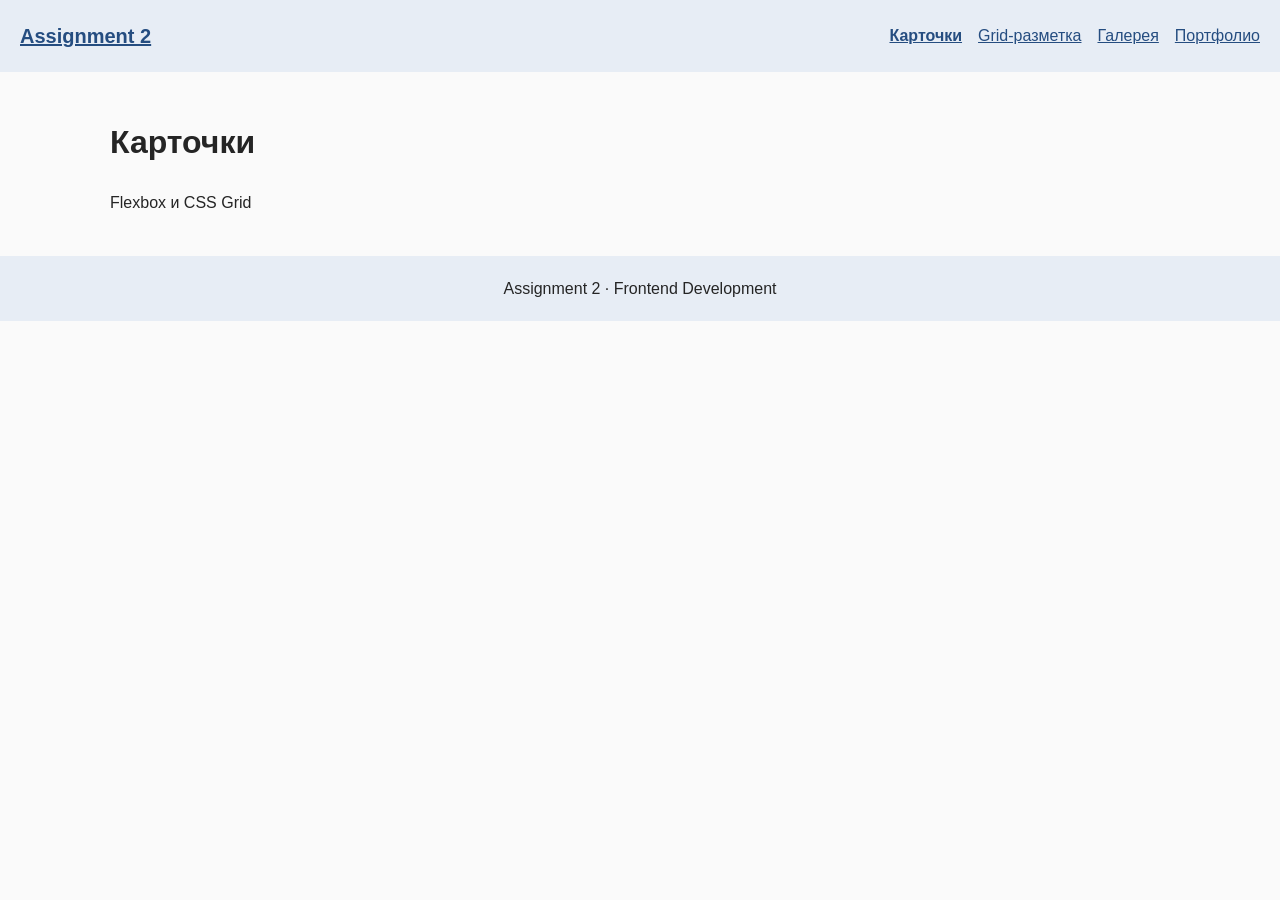
==== index.html @ aac7e52f "feat: add page structure and flexbox navigation" ====
<!DOCTYPE html>
<html lang="ru">
<head>
  <meta charset="UTF-8">
  <meta name="viewport" content="width=device-width, initial-scale=1.0">
  <title>Карточки — Assignment 2</title>
  <link rel="stylesheet" href="style.css">
</head>
<body>
  <header class="site-header">
    <a class="logo" href="index.html">Assignment 2</a>
    <nav aria-label="Основная навигация">
      <a href="index.html" aria-current="page">Карточки</a>
      <a href="layout.html">Grid-разметка</a>
      <a href="gallery.html">Галерея</a>
      <a href="portfolio.html">Портфолио</a>
    </nav>
  </header>
  <main>
    <h1>Карточки</h1>
    <p>Flexbox и CSS Grid</p>
  </main>
  <footer class="site-footer">Assignment 2 · Frontend Development</footer>
</body>
</html>
---- style.css ----
/* Общие стили и навигация (Task 0). */
* {
  box-sizing: border-box;
}

body {
  margin: 0;
  font-family: Arial, sans-serif;
  line-height: 1.6;
  color: #252525;
  background: #fafafa;
}

.site-header {
  display: flex;
  justify-content: space-between;
  align-items: center;
  flex-wrap: wrap;
  gap: 16px;
  padding: 20px;
  background: #e7edf5;
}

.logo {
  font-size: 20px;
  font-weight: bold;
}

nav {
  display: flex;
  flex-wrap: wrap;
  gap: 16px;
}

a {
  color: #254d80;
}

nav a[aria-current="page"] {
  font-weight: bold;
}

main {
  max-width: 1100px;
  margin: 0 auto;
  padding: 24px 20px;
}

.site-footer {
  padding: 20px;
  text-align: center;
  background: #e7edf5;
}
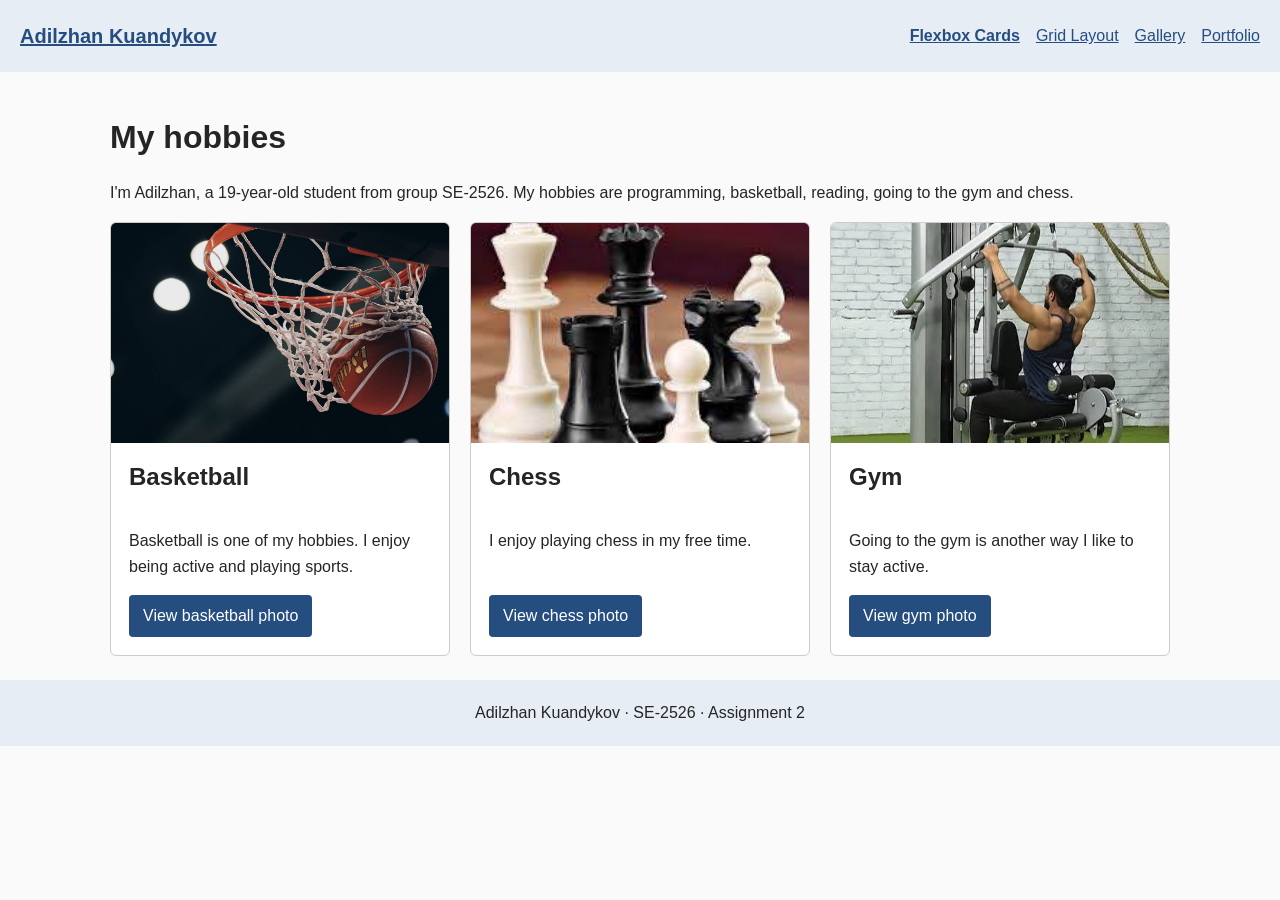
==== commit 7414a7dc: "feat: add personal photos and flexbox hobby cards" ====
--- a/index.html
+++ b/index.html
@@ -1,25 +1,52 @@
 <!DOCTYPE html>
-<html lang="ru">
+<html lang="en">
 <head>
   <meta charset="UTF-8">
   <meta name="viewport" content="width=device-width, initial-scale=1.0">
-  <title>Карточки — Assignment 2</title>
+  <title>Flexbox Cards | Adilzhan Kuandykov</title>
   <link rel="stylesheet" href="style.css">
 </head>
-<body>
+<body class="">
   <header class="site-header">
-    <a class="logo" href="index.html">Assignment 2</a>
-    <nav aria-label="Основная навигация">
-      <a href="index.html" aria-current="page">Карточки</a>
-      <a href="layout.html">Grid-разметка</a>
-      <a href="gallery.html">Галерея</a>
-      <a href="portfolio.html">Портфолио</a>
+    <a class="logo" href="index.html">Adilzhan Kuandykov</a>
+    <nav aria-label="Main navigation">
+      <a href="index.html" aria-current="page">Flexbox Cards</a>
+      <a href="layout.html">Grid Layout</a>
+      <a href="gallery.html">Gallery</a>
+      <a href="portfolio.html">Portfolio</a>
     </nav>
   </header>
   <main>
-    <h1>Карточки</h1>
-    <p>Flexbox и CSS Grid</p>
+    <h1>My hobbies</h1>
+    <p>I'm Adilzhan, a 19-year-old student from group SE-2526. My hobbies are programming, basketball, reading, going to the gym and chess.</p>
+    <!-- Task 1: Flexbox keeps the cards in a row with equal heights. -->
+    <section class="card-row" aria-label="Hobby cards">
+      <article class="card">
+        <img src="images/photo-7.jpg" alt="A basketball going through a hoop" width="1280" height="1280">
+        <div class="card-content">
+          <h2>Basketball</h2>
+          <p>Basketball is one of my hobbies. I enjoy being active and playing sports.</p>
+          <a class="button" href="gallery.html#photo-7">View basketball photo</a>
+        </div>
+      </article>
+      <article class="card">
+        <img src="images/photo-6.jpg" alt="Black and white chess pieces" width="234" height="215">
+        <div class="card-content">
+          <h2>Chess</h2>
+          <p>I enjoy playing chess in my free time.</p>
+          <a class="button" href="gallery.html#photo-6">View chess photo</a>
+        </div>
+      </article>
+      <article class="card">
+        <img src="images/photo-9.jpg" alt="A person using a weight machine at the gym" width="488" height="627">
+        <div class="card-content">
+          <h2>Gym</h2>
+          <p>Going to the gym is another way I like to stay active.</p>
+          <a class="button" href="gallery.html#photo-9">View gym photo</a>
+        </div>
+      </article>
+    </section>
   </main>
-  <footer class="site-footer">Assignment 2 · Frontend Development</footer>
+  <footer class="site-footer">Adilzhan Kuandykov · SE-2526 · Assignment 2</footer>
 </body>
 </html>
--- a/style.css
+++ b/style.css
@@ -51,3 +51,67 @@
   text-align: center;
   background: #e7edf5;
 }
+
+/* Task 1: equal-height cards with Flexbox. */
+.card-row {
+  display: flex;
+  flex-wrap: wrap;
+  align-items: stretch;
+  gap: 20px;
+}
+
+.card {
+  flex: 1 1 240px;
+  display: flex;
+  flex-direction: column;
+  border: 1px solid #ccc;
+  border-radius: 6px;
+  overflow: hidden;
+  background: white;
+  transition: box-shadow 0.2s;
+}
+
+.card:hover {
+  box-shadow: 0 4px 12px #0002;
+}
+
+.card > img {
+  width: 100%;
+  height: 220px;
+  object-fit: cover;
+}
+
+.card-content {
+  flex: 1;
+  display: flex;
+  flex-direction: column;
+  align-items: flex-start;
+  padding: 18px;
+}
+
+h1, h2 {
+  line-height: 1.3;
+}
+
+h2 {
+  margin-top: 0;
+}
+
+.button {
+  display: inline-block;
+  margin-top: auto;
+  padding: 8px 14px;
+  border-radius: 4px;
+  background: #254d80;
+  color: white;
+  text-decoration: none;
+}
+
+.button:hover {
+  background: #183757;
+}
+
+a:focus-visible {
+  outline: 3px solid #b45200;
+  outline-offset: 4px;
+}
